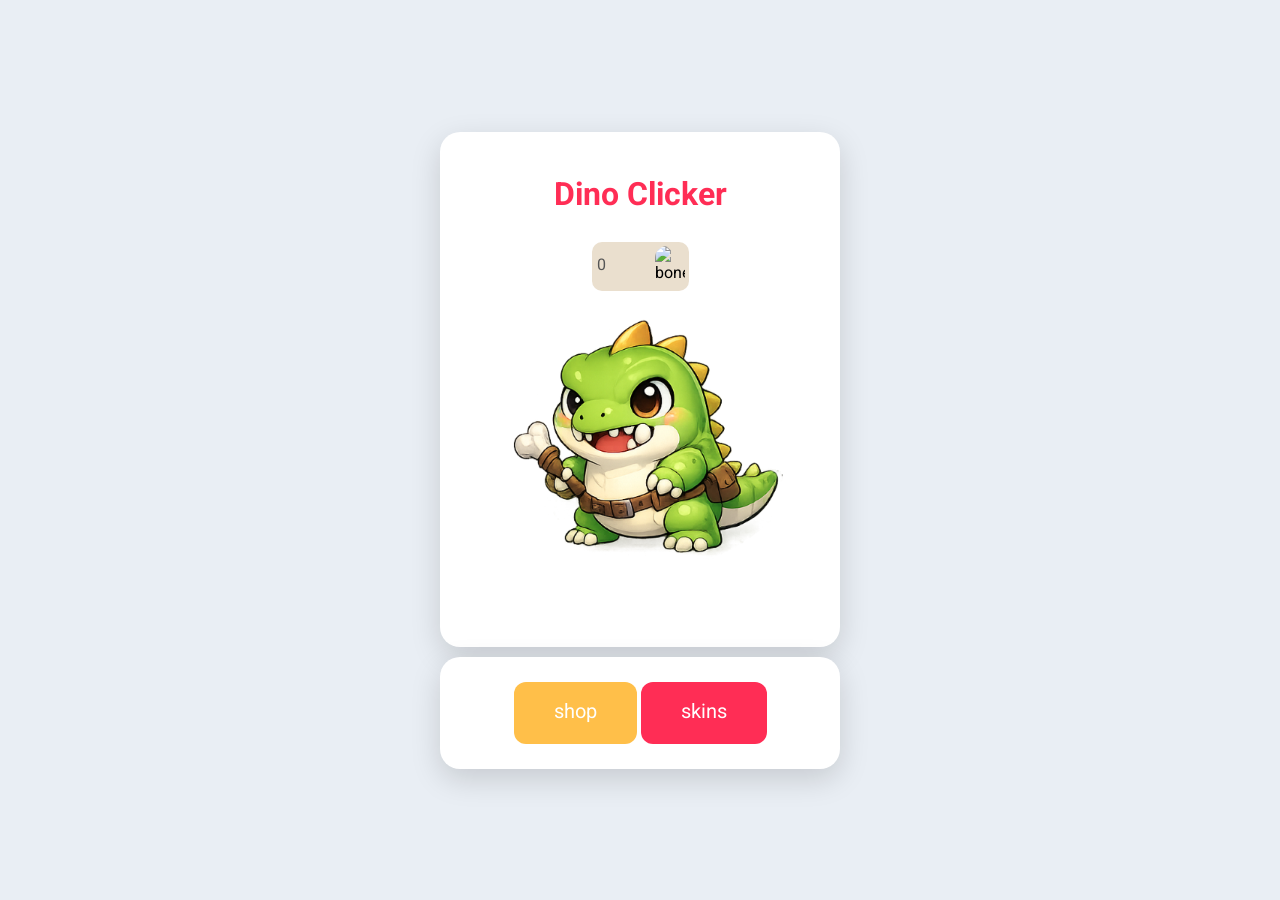
==== index.html @ 8db6a82a "Prepare GitHub Pages" ====
<!DOCTYPE html>

<html>

<head>

    <title>Dino</title>
    <link rel="stylesheet" href="static/style.css">
    <meta name="viewport" content="width=device-width, initial-scale=1.0, maximum-scale=1.0, user-scalable=yes">
    <link rel="preconnect" href="https://fonts.googleapis.com">
    <link rel="preconnect" href="https://fonts.gstatic.com" crossorigin>
    <link href="https://fonts.googleapis.com/css2?family=Vazirmatn:wght@400;700&display=swap" rel="stylesheet">
    <link rel="icon" type="image/png" sizes="32x32" href="static/icon.png">

</head>

<body>
    <div class="card">


        <h1 id="title">Dino Clicker</h1>
        <div class="coin">
            <p style="margin: 5px 5px;" id="coins">100</p>
            <img src="static/bone.png" alt="bone" class="miniicon">
        </div>
        <button id="dino" class="tbutton">
            <img src="static/green.png" alt="Dino" id="dinop">
        </button>
    

    
    </div>
    <div class="card" style="margin-top: 10px;">
            <a class="bb" href="shop.html">shop</a>
            <a class="b" href="skins.html">skins</a>
    </div>
</body>

<script src="static/1.js"></script>


</html>
---- static/style.css ----
*{
    margin:0;
    padding:0;
    box-sizing:border-box;
}

body{
    background:#e9eef4;
    font-family:"Vazirmatn",sans-serif;

    margin:0;

    min-height:100vh;

    display:flex;
    justify-content:center;

    align-items:center;

    padding:30px 15px;
    flex-direction: column;
}

.card{

width:90%;

max-width:400px;

background:white;

padding:40px;

border-radius:20px;

text-align:center;

box-shadow:0 10px 30px rgba(0,0,0,.15);

}

h1{

    color:#ff2d55;



    margin-bottom:20px;
    font-size: 40;

}

p{

    color:#555;

    margin-bottom:25px;

}

h2{

    margin-bottom:30px;

}

.b{

    font-family: "Vazirmatn", sans-serif;
    background:#ff2d55;

    color:white;

    border:none;

    padding:15px 40px;

    border-radius:12px;

    font-size:20px;

    cursor:pointer;

    transition:.3s;
    text-decoration: none;

}

.b:hover{

    background:#e6003d;

    transform:scale(1.05);

}

.bb{

    font-family: "Vazirmatn", sans-serif;
    background:#ffbf49;

    color:white;

    border:none;

    padding:15px 40px;

    border-radius:12px;

    font-size:20px;

    cursor:pointer;

    transition:.3s;
    text-decoration: none;

}

.bb:hover{

    background:#ffaf1c;

    transform:scale(1.05);

}

@keyframes blink {

    0%{
        transform: scale(1);
        opacity:1;
    }

    50%{
        transform: scale(1.08);
        opacity:.6;
    }

    100%{
        transform: scale(1);
        opacity:1;
    }

}
.pulse{
    animation: blink 1s ease;
    
}

.miniicon{
    border-radius:12px;
    width: 30px;
    margin: 4px;
}

img{
    
    border-radius:12px;
    width: 300px;
    


}

img:hover{
    transition: all 0.3s ease-in-out;
    transform: scale(1.2);


    
}



.coin{
    background-color: #eadfce;
    display: inline-flex;
    align-items:center;
    gap:40px;
    border-radius: 10px;
    margin-bottom: 7px;
}

.tbutton{
    background-color: rgba(168, 168, 168, 0); border: none;
}

.tbutton:focus{
    outline: red;
}
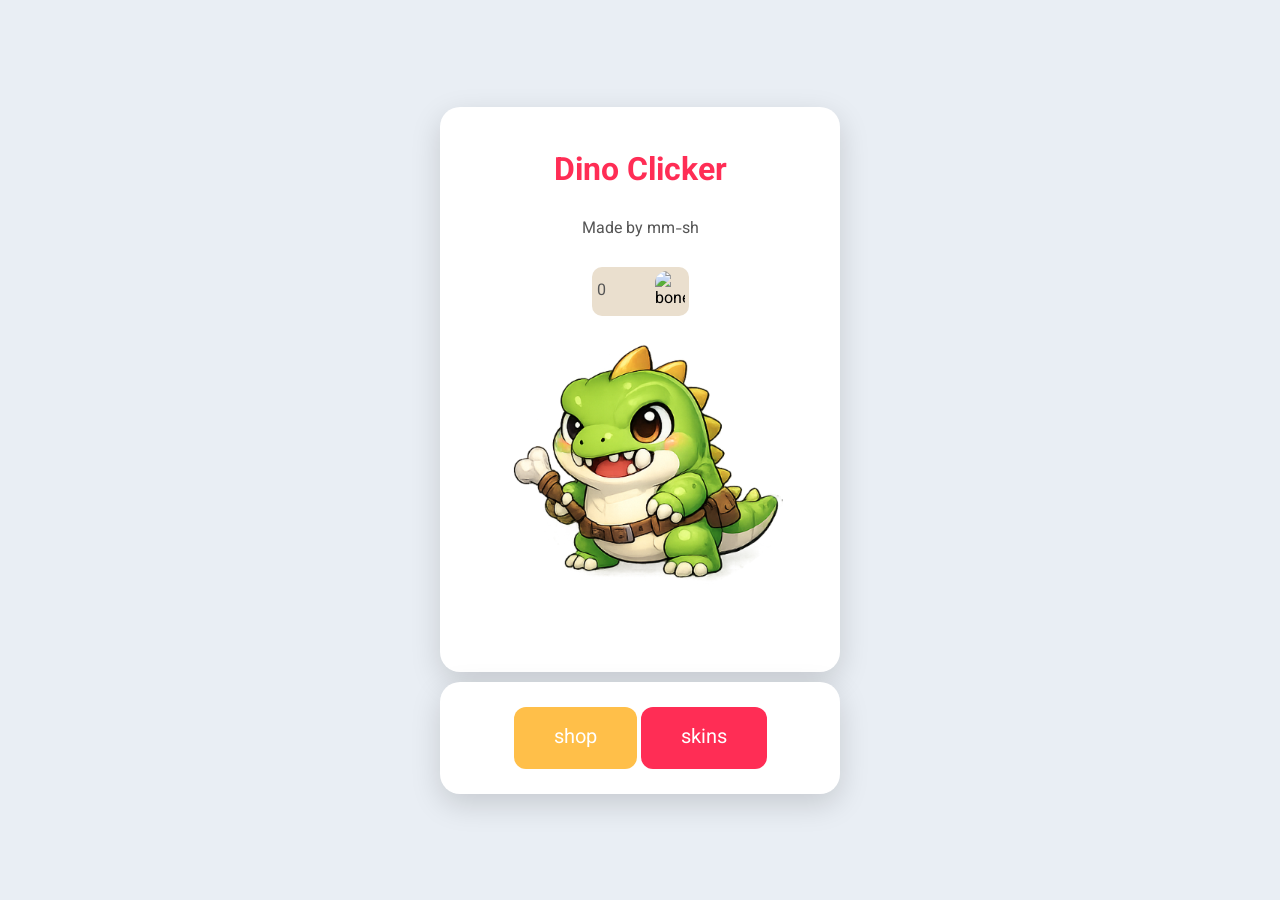
==== commit b33b05df: "Prepare GitHub Pages" ====
--- a/index.html
+++ b/index.html
@@ -19,6 +19,7 @@
 
 
         <h1 id="title">Dino Clicker</h1>
+        <p>Made by mm-sh</p>
         <div class="coin">
             <p style="margin: 5px 5px;" id="coins">100</p>
             <img src="static/bone.png" alt="bone" class="miniicon">
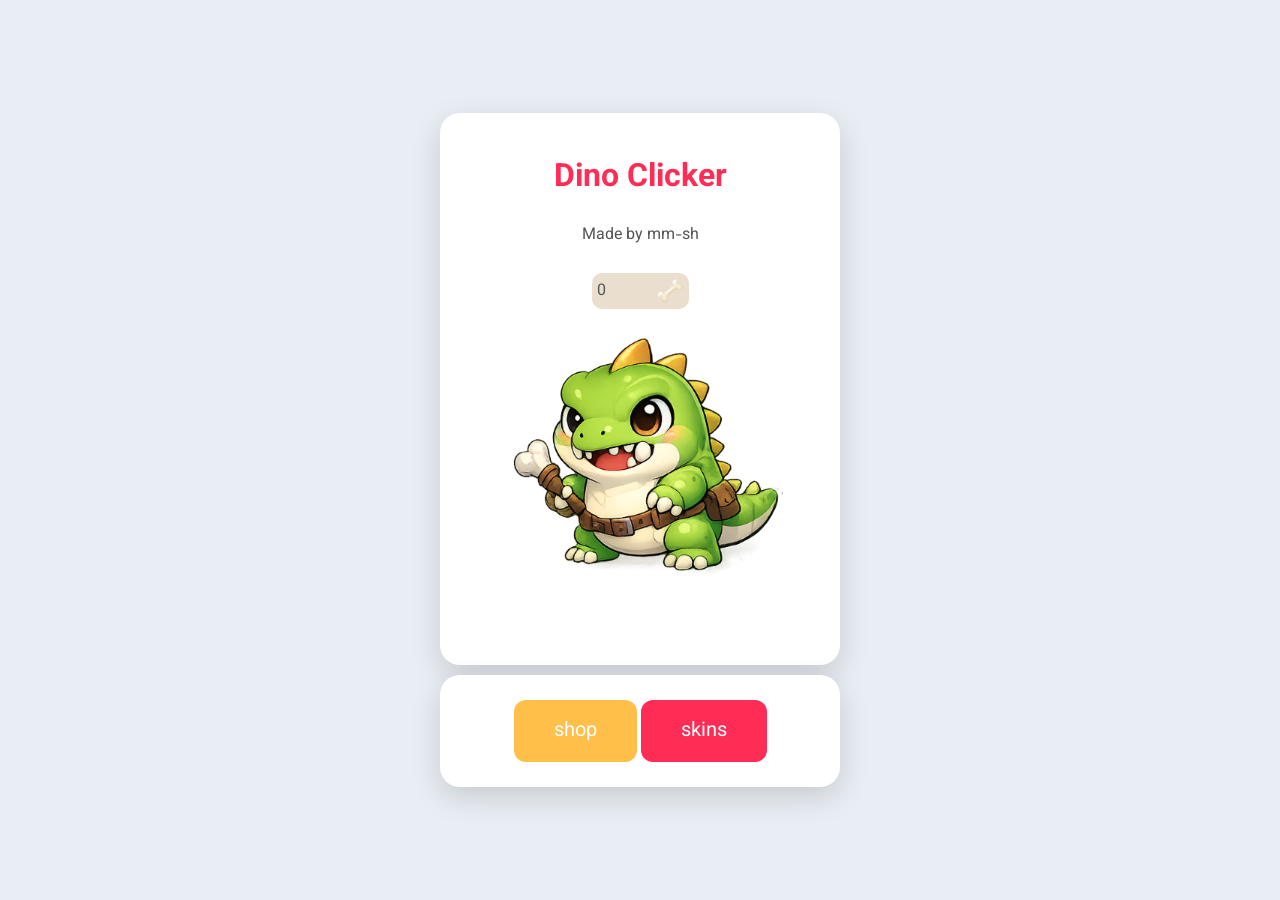
==== commit 2312221d: "update" ====
--- a/index.html
+++ b/index.html
@@ -32,7 +32,7 @@
     
     </div>
     <div class="card" style="margin-top: 10px;">
-            <a class="bb" href="shop.html">shop</a>
+            <a class="bb" href="shop.html" style="margin-bottom: 100px;">shop</a>
             <a class="b" href="skins.html">skins</a>
     </div>
 </body>
